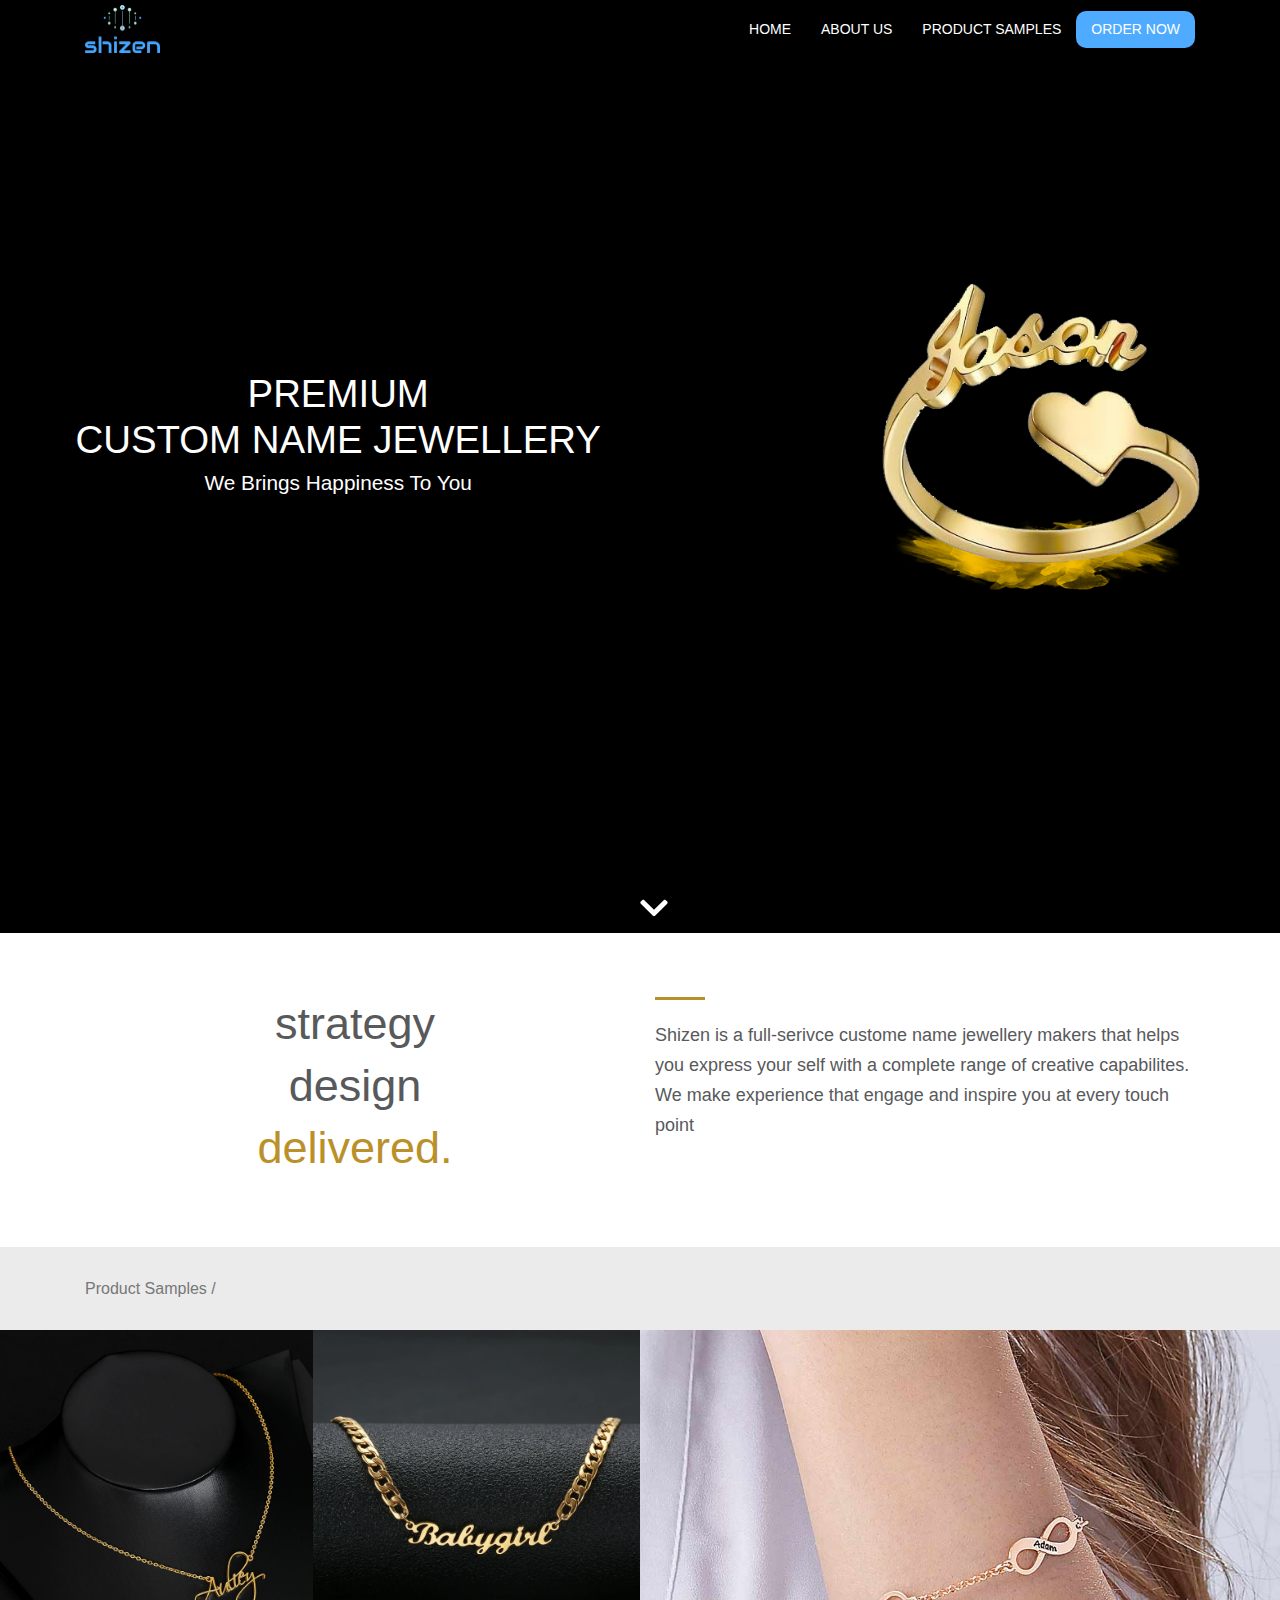
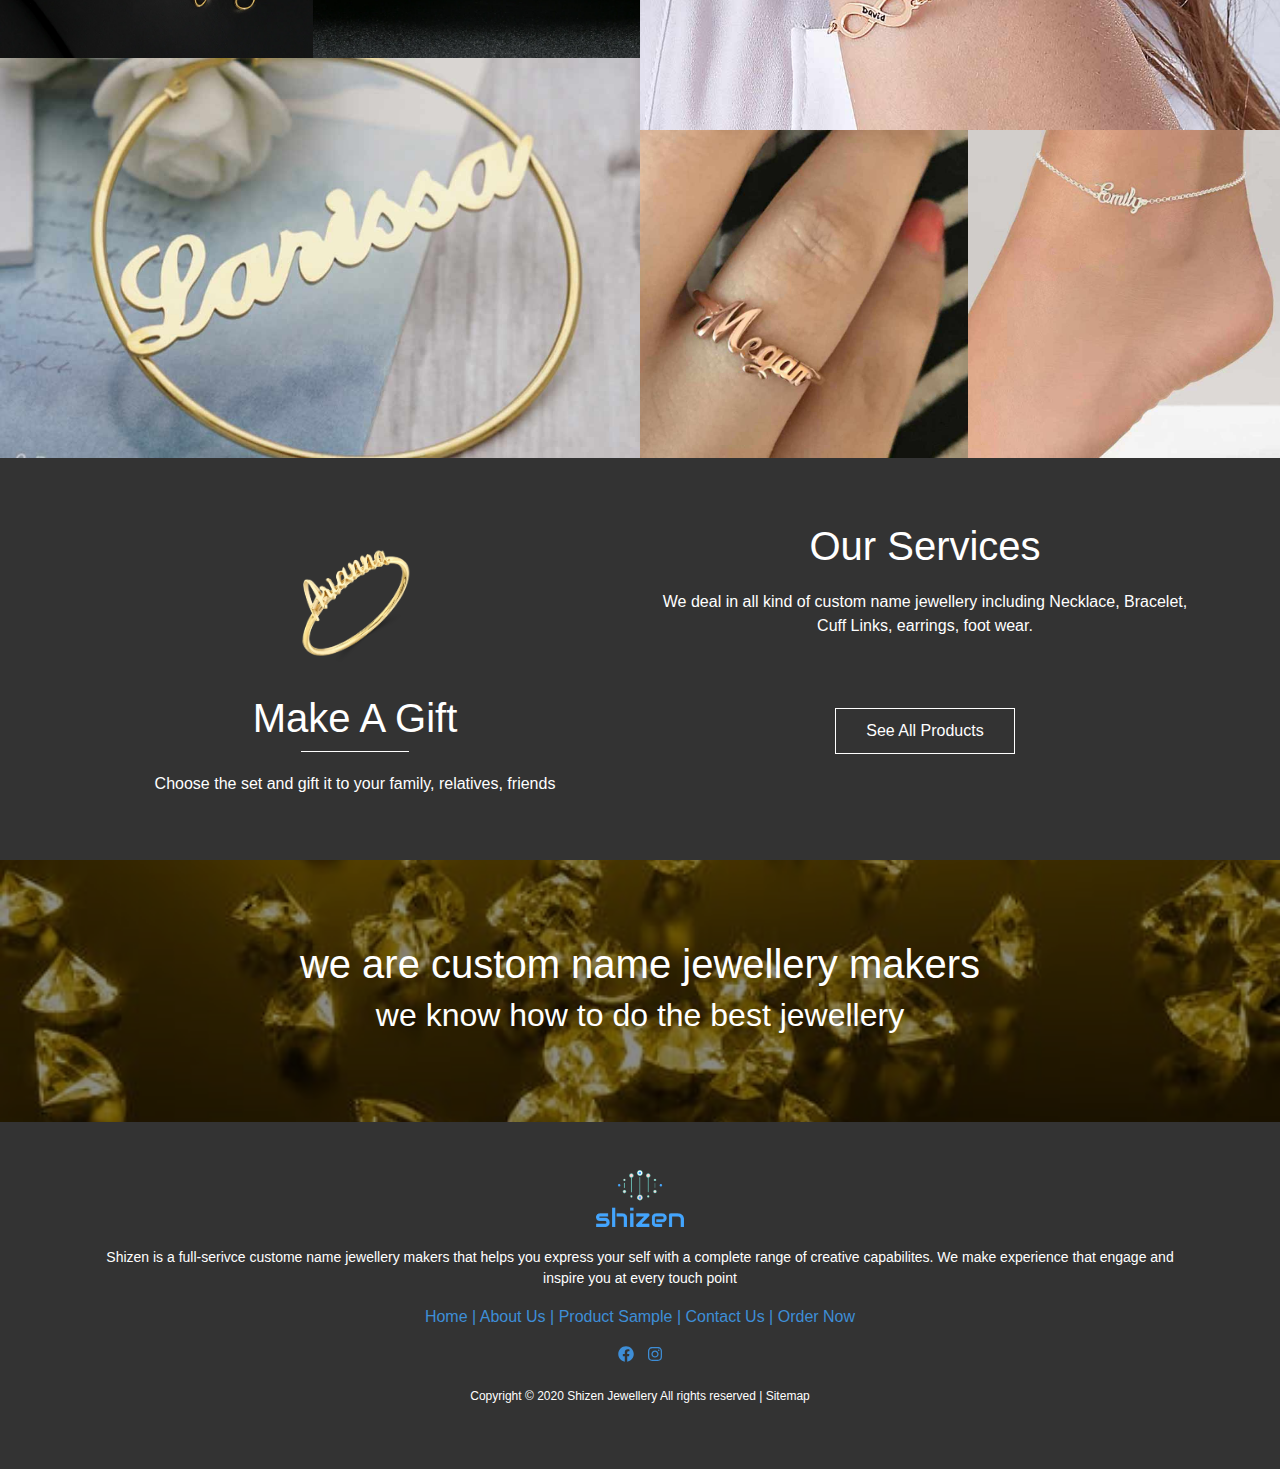
==== index.html @ 19cd4448 "done some work in shizen jewellery" ====
<!DOCTYPE html>
<html lang="en">
<head>
    <meta charset="UTF-8">
    <meta name="viewport" content="width=device-width, initial-scale=1.0">
    <title>shizen jewellery</title>
    <link rel="stylesheet" href="./styles/css/bootstrap.min.css">
    <link rel="stylesheet" href="./styles/css/style.css">
    <link rel="stylesheet" href="./styles/css/fontawesome.min.css">
    <script src="https://cdnjs.cloudflare.com/ajax/libs/popper.js/1.16.0/umd/popper.min.js"></script>
    <link href="https://fonts.googleapis.com/css2?family=Noto+Serif:ital,wght@0,400;0,700;1,400;1,700&display=swap" rel="stylesheet">
</head>
<body>
  <div class="body-wrapper">
    
     <header>
    <div class="top-nav">
      <div class="container d-flex justify-content-end">
        <a href="javascript:void(0)"> <i class="fab fa-facebook"></i> </a>
        <a href="tel:+923062577165"> <i class="fas fa-phone-alt"></i> </a>
       </div>
      <!-- /cotnainr  -->
  </div>
  <!-- /top-nav  -->
  <nav class="navbar navbar-expand-md navbar-dark">
      
     <div class="container">

<!-- Brand -->
<a class="navbar-brand" href="#">
   <img src="./images/logo.png" alt="custom name jewellery" width="25%">
</a>
    
<!-- Toggler/collapsibe Button -->
<button class="navbar-toggler" type="button" data-toggle="collapse" data-target="#collapsibleNavbar">
 <span class="navbar-toggler-icon"></span>
</button>

<!-- Navbar links -->
<div class="collapse navbar-collapse" id="collapsibleNavbar">
 <ul class="navbar-nav ml-auto">
   <li class="nav-item">
     <a class="nav-link" href="index.html">Home</a>
   </li>
   <li class="nav-item">
     <a class="nav-link" href="about.html">about us</a>
   </li>
   <li class="nav-item">
      <a class="nav-link" href="product-samples.html">product samples</a>
    </li>

    <li class="nav-item">
      <a class="nav-link quote" href="javascript:void(0)">order now</a>
    </li>
 </ul>
</div>
     </div>
     <!-- /cotnainer  -->
    </nav>
<div class="slider">
  <div class="container">
  <div class="hero-text">
          <h1>
        premium <br> custom name jewellery 
      </h1>
      <h4>
        We brings happiness to you
      </h4>
        </div>
  <!-- hero-text  -->
    <div class="hero-img">
        <img src="./images/hero-banner1.png" />
    </div>

  </div>
  <!-- contianer  -->
  <div class="scroll-down">
    <a href="#down">
      <i class="fas fa-chevron-down"></i>
    </a>
  </div>
  <!-- hero-text  -->
  <!-- slider-caption  -->
  <!-- <div id="demo" class="carousel slide" data-ride="carousel">
    <ul class="carousel-indicators">
      <li data-target="#demo" data-slide-to="0" class="active"></li>
      <li data-target="#demo" data-slide-to="1"></li>
      <li data-target="#demo" data-slide-to="2"></li>
      <li data-target="#demo" data-slide-to="3"></li>
      <li data-target="#demo" data-slide-to="4"></li>
    </ul>
    <div class="carousel-inner">
      <div class="carousel-item active">
        <img src="./images/banner-1.jpg" alt="Los Angeles" width="1100" height="500">
        <div class="carousel-caption">
          <h3>Los Angeles</h3>
          <p>We had such a great time in LA!</p>
        </div>   
      </div>
      <div class="carousel-item">
        <img src="./images/banner-2.jpg" alt="Chicago" width="1100" height="500">
        <div class="carousel-caption">
          <h3>Chicago</h3>
          <p>Thank you, Chicago!</p>
        </div>   
      </div>
      <div class="carousel-item">
        <img src="./images/banner-3.jpg" alt="New York" width="1100" height="500">
        <div class="carousel-caption">
          <h3>New York</h3>
          <p>We love the Big Apple!</p>
        </div>   
      </div>
      <div class="carousel-item">
        <img src="./images/banner-4.jpg" alt="New York" width="1100" height="500">
        <div class="carousel-caption">
          <h3>New York</h3>
          <p>We love the Big Apple!</p>
        </div>   
      </div>
      <div class="carousel-item">
        <img src="./images/banner-5.jpg" alt="New York" width="1100" height="500">
        <div class="carousel-caption">
          <h3>New York</h3>
          <p>We love the Big Apple!</p>
        </div>   
      </div>
    </div> -->
    <!-- <a class="carousel-control-prev" href="#demo" data-slide="prev">
      <span class="carousel-control-prev-icon"></span>
    </a>
    <a class="carousel-control-next" href="#demo" data-slide="next">
      <span class="carousel-control-next-icon"></span>
    </a> -->
  </div>
</div>
<!-- /slider  -->
   </header>
   <div class="about-us" id="down">
    <div class="container">
      <div class="row">
        <div class="col-md-6 text-center">
          <h1>strategy</h1>
          <h1>design</h1>
          <h1 style="color:#ba9028">delivered.</h1>
        </div>
        <div class="col-md-6">
          <div class="line" style="height: 3px;width: 50px;background: #ba9028;"></div>
          <p>
            Shizen is a full-serivce custome name jewellery makers that helps you 
            express your self with a complete range of creative capabilites. We make experience
            that engage and inspire you at every touch point 
          </p>
        </div>
      </div>
      <!-- /row  -->
    </div>  
    <!-- /container  -->
   </div>
   <!-- about-us  -->

   <div class="product-sample" style="background: rgb(235, 235, 235);">
    <div class="container">
      <h6 style="color:#777;font-size: 16px;font-weight: 300;padding: 2rem 0 1.5rem">Product Samples / </h6>
    </div>
    <!-- /container  -->
    <div class="samples">
      <div class="row">
        <div class="col-md-6 p-0">
          <div class="row no-gutters">
            <div class="col-md-6 overlay-wrapper">
              <img src="./images/hero-img1.webp" alt="" style="width: 100%;">
              <div class="overlay">
                <h3>custom name necklace</h3>
              </div>
              <!-- /overlay  -->
            </div>
            <div class="col-md-6 overlay-wrapper">
              <img src="./images/hero-img2.webp" alt="" style="width: 100%;">
              <div class="overlay">
                <h3>custom name bracelet</h3>
              </div>
              <!-- /overlay  -->
            </div>
          </div>
          <!-- row  -->
          <div class="col-md-12 text-center p-0 overlay-wrapper">
            <img src="./images/banner-2.jpg" alt="" style="width: 100%;">
            <div class="overlay">
              <h3>custom name earrings</h3>
            </div>
            <!-- /overlay  -->
          </div>
        </div>
        <!-- /col-md-6  -->
        <div class="col-md-6 p-0 ">
          <div class="col-md-12 text-center p-0 overlay-wrapper">
            <img src="./images/banner-3.jpg" alt="" style="width: 100%;">
            <div class="overlay">

            </div>
            <!-- /overlay  -->
          </div>
          <div class="row no-gutters">
            <div class="col-md-6 overlay-wrapper">
              <img src="./images/banner-4.jpg" alt="" style="width: 100%;">
              <div class="overlay">

              </div>
              <!-- /overlay  -->
            </div>
            <div class="col-md-6 overlay-wrapper">
              <img src="./images/banner-5.jpg" alt="" style="width: 100%;">
              <div class="overlay">

              </div>
              <!-- /overlay  -->
            </div>
          </div>
          <!-- row  -->
    
        </div>
      </div>
    </div>
    <!-- /samples  -->
   </div>
   <!-- /product-sample  -->

   <div class="creative">
      <div class="container">
        <div class="row">
          <div class="col-md-6">
            <div class="img-wrapper text-center">
              <img src="./images/ring.webp" alt="custom name ring" width="30%">
            </div>
            <h1 class="text-center gift-h">Make A Gift</h1>
            <p>
              Choose the set and gift it to your family, relatives, 
              friends 
            </p>
          </div>
          <div class="col-md-6">
            <h1 class="text-center">Our Services</h1>
            <p>
              We deal in all kind of custom name jewellery
              including Necklace, Bracelet, Cuff Links, earrings,
              foot wear.
            </p>

            <div class="btn-wrapper">
              <a href="#" class="see-btn">
                see all products
              </a>
            </div>

          </div>
        </div>
        <!-- row  -->
      </div>
   </div>
   <!-- creative -->

    <div class="custom">
          <div class="container">
              <h1>
                we are custom name jewellery makers
              </h1> 
              <h2>
                we know how to do the best jewellery
              </h2>
          </div>
    </div>
    <!-- custom -->

  </div>
  <!-- <div style="height:200px"></div> -->
    <footer>
      <div class="container">
        <div class="content-wrapper text-center">
          <img src="./images/logo.png" style="width: 8%" />
          <p>
                 Shizen is a full-serivce custome name jewellery makers that helps you 
            express your self with a complete range of creative capabilites. We make experience
            that engage and inspire you at every touch point 
          </p>

          <div class="useful-links">
            <a href="#">Home |</a>
            <a href="#">About Us |</a>
            <a href="#">Product Sample |</a>
            <a href="#">Contact Us |</a>
            <a href="#">Order Now </a>
          </div>

          <div class="social-links">
              <a href="#"><i class="fab fa-facebook"></i></a>
              <a href="#"><i class="fab fa-instagram"></i></a>
          </div>
          <!-- social-links -->
          <div class="copy">
            <p style="font-size:12px ">Copyright &copy 2020 Shizen Jewellery All rights reserved | <a href="#" style="color: #fff !important">Sitemap</a></p>
          </div>
        </div>    
        <!-- content wrapper  -->
      </div>
    </footer>
      <!-- scripts  -->
      <script src="./styles/js/jquery-3.4.1.min.js"></script>
      <script src="./styles/js/bootstrap.min.js"></script>
      <script src="./styles/js/fontawesome.min.js"></script>
      <script src="./styles/js/all.min.js"></script>
      <!-- <script src="https://unpkg.com/grade-js/docs/dist/grade.js"></script>
      <script type="text/javascript">
          window.addEventListener('load', function(){
    
              Grade(document.querySelectorAll('.img-box'))
          })
      </script> -->
</body>
</html>
---- styles/css/style.css ----
body {
  margin: 0;
  padding: 0;
  font-family: 'Open Sans', sans-serif;
  overflow-x: hidden;
}
body,* {
  scroll-behavior: smooth;
  
}

.navbar {
  padding: 0 !important;
  position: relative;
  z-index: 1;
  background: -webkit-gradient(linear, left top, left bottom, from(rgba(0, 0, 0, 0.424)), to(transparent));
  background: linear-gradient(to bottom, rgba(0, 0, 0, 0.424), transparent);
}

.nav-link {
  color: #fff !important;
  font-size: 14px;
  text-transform: uppercase;
  padding: 8px 15px !important;
  -webkit-transition: .3s ease;
  transition: .3s ease;
}

.nav-link:hover {
  color: #f9d069 !important;
}

.quote {
  background: #4eabff;
  color: #fff !important;
  border-radius: 10px;
  -webkit-transition: .3s ease;
  transition: .3s ease;
}

.quote:hover {
  background: #1e94fb;
  color: #fff !important;
}

.top-nav {
  display: none;
}

.top-nav a {
  padding: 0 10px;
}

.slider {
  background: black ; /*url(../../images/hero-banner1.png) no-repeat center*/
  background-position: 600px center;
  background-size: 300px;
  position: relative;
  margin-top: -115px;
  height: 110vh;
  display: flex;
  flex-direction: row ;
}

.hero-text {
  position: absolute;
  top: 50%;
  left: 10%;
  -webkit-transform: translate(-10%, -50%);
          transform: translate(-10%, -50%);
}

.hero-img {
  position: absolute;
  top: 50%;
  right: 0%;
    -webkit-transform: translateY (-50%);
          transform: translateY( -50%);

}

.hero-img img {
  animation: up-down 4s infinite;
  width: 80%;
}

@keyframes up-down {
  50% {
    transform: translateY(15px);
  }
  0% {
    transform: translateY(0px);
  }
}

.hero-text h1 {
  color: #fff;
  text-transform: uppercase;
  font-weight: 300;
  position: relative;
  font-size: 2.4em;
  text-align: center;
}

.hero-text h4 {
  color: #fff;
  font-weight: 300;
  text-transform: capitalize;
  font-size: 1.3em;
  text-align: center;
}

.scroll-down {
  position: absolute;
  left: 50%;
  bottom: 0;
}

.scroll-down a {
  color: #fff;
  font-size: 2em;
  font-weight: 300;
  -webkit-transition: .3s ease;
  transition: .3s ease;
}

.scroll-down a:hover {
  color: #bebcbc;
}

.about-us {
  padding: 4rem;
  background: #fff;
}

.about-us h1 {
  color: #58595b;
  font-weight: 300;
  font-size: 45px;
}

.about-us p {
  color: #58595b;
  font-weight: 300;
  font-size: 18px;
  line-height: 30px;
  margin: 20px 0 0;
}

.creative {
  padding: 4rem;
  background:#333;
}

.overlay-wrapper {
  position: relative;
  overflow: hidden;
  -webkit-transition: .5s ease;
  transition: .5s ease;
}

.overlay-wrapper:hover .overlay {
  -webkit-filter: opacity(1);
          filter: opacity(1);
}

.overlay {
  background: #f9d06993;
  position: absolute;
  height: 100%;
  width: 100%;
  z-index: 1;
  top: 0;
  left: 0;
  -webkit-transition: .5s ease;
  transition: .5s ease;
  -webkit-filter: opacity(0);
          filter: opacity(0);
}

.overlay h3 {
  text-transform: capitalize;
  color: #fff;
  font-weight: 300;
  text-align: center;
  margin-top: 50px;
}

.creative h1 {
  color: #fff;
  font-weight: 300;
  font-size: 40px;
}
.creative p {
  color: #fff;
  text-align: center;
  font-weight: 300;
  margin: 20px 0 0;
}

.img-wrapper img{
  transition:4s ease-in-out;  
  animation: float 4s infinite;
  animation-timing-function: ease-in-out;
  animation-iteration-count: infinite;
}
@keyframes float {
  50%{
    transform: translateY(-10px);
  }
  100%{
    transform: translateY(0);
  }
}
.gift-h {
  position: relative;
  padding: 10px 0;
}
.gift-h:before {
  content: '';
  position: absolute;
  bottom: 0;
  left: 50%;
  transform: translateX(-50%);
  height: 1px;
  width: 20%;
  background:#fff;
}
.btn-wrapper {
  text-align: center;
  margin: 70px 0 0;
}
.see-btn {
  color: #fff !important;
  text-transform: capitalize;
  font-weight: 300;
  border: 1px solid #fff;
  padding: 10px 30px;
  display: inline-block;
  text-decoration: none !important;
  transition: .3s ease;
}
.see-btn:hover {
  background: #fff;
  color: #000 !important;
}

/* startin gcustom seciton*/

.custom {
  background:linear-gradient(#00000075,#00000075),url('../../images/custom-diamond.jpg') no-repeat center;
  background-size: cover;
  padding: 5rem;
  text-align: center;
}
.custom h1,.custom h2 {
  color: #fff;
  font-weight: 300;
}

.body-wrapper {
  position:relative;
  z-index: 100;
}
/*starting footer */
footer {
  background: #333;
  padding: 3rem;
/*  position: fixed;
  bottom:0;
  left: 0;
  right: 0;
  width: 100%;
  z-index: -100;*/
}
footer p {
  color: #fff;
  font-weight: 300;
  margin-top:20px;
  font-size: 14px;
}

footer a {
  color: #3e8ed7 !important;
  text-decoration: none !important;
}
.social-links a {
  margin: 14px 5px 0;
  display: inline-block;
}


@media (max-width: 992px){
  .slider {
    height: 107vh;
  }
  p {
    font-size: 14px;
  }
   .hero-text h1 {
    font-size: 1.8em;
    text-align: center;
  }
}

@media (max-width: 991px) {
  .nav-link {
    font-size: 9px;
    padding: 8px 10px !important;
  }
}

@media (max-width: 768px) {
  .hero-img {
    right: -10%;
  }
  .hero-img img {
    width: 60%;
  }
  .custom h1 {
    font-size: 30px
  }
  .custom h2 {
    font-size: 28px
  }
}

@media (max-width: 767px),(max-height: 320px){

.hero-text {
    top: 60%;
    -webkit-transform: translate(-10%, -50%);
    transform: translate(-10%, -50%);
}
.hero-img {
    position: absolute;
    top: 65%;
    right: -15%;
    -webkit-transform: translateY(-65%);
    transform: translateY(-65%);
}
.hero-img img {
    width: 45%;
}
 .navbar {
  background: black !important;
 }
 .nav-link {
  font-size: 15px !important;
 }
 .creative .col-md-6:nth-child(2){
  margin-top: 70px;
 }
}

@media (max-width: 575px) {
.navbar {
  padding: 0 40px !important;
}

.hero-text h1 {
    font-size: 1.4em;
    text-align:left;
}

.hero-text h4 {
    font-size: 1em;
    text-align:left;
}

.hero-img {
    right: -30%;
}

.hero-img img {
    width: 50%;
}

.about-us h1 {
    font-size: 35px;
    text-align: left !important;
}


.about-us p {
    font-size: 15px;
}

.creative h1 {
    font-size: 30px;
}

.content-wrapper img {
  width: 15% !important;
}
.custom {
  padding: 3rem;
}
.custom h1 {
    font-size: 22px;
}

.custom h2 {
    font-size: 20px;
}

.see-btn {
  font-size: 14px;
} 
}

@media (max-width: 425px){
  .navbar {
    padding: 0px 17px !important;
}

.content-wrapper img { width: 25% !important; } .hero-text { top: 40%; left:
50%; -webkit-transform: translate(-50%, -40%); transform: translate(-50%,
-40%); }

.hero-text h1 {
    text-align:center;
}

.hero-text h4 {
    text-align:center;
}

.hero-img {
    top: 75%;
    left: 63%;
    transform: translate(-50%,-75%);
}

.hero-img img {
    width: 70%;
}

.about-us {
    padding: 2rem;
}
}


@media (max-width: 375px){
  body {
    overflow-x: hidden; 
  }
  .navbar-brand{
    margin: 0 !important;
  }
  .navbar {
    padding: 0px 9px !important;
    /*margin: 0 10px !important;*/
}

footer a {
  font-size: 12px;
}
}

@media (max-width: 360px) {
.navbar {
  padding: 0 25px !important
}

  .navbar-brand {
    width: 75%;
  }

  .navbar-brand img {
    width: 30%
  }

.slider {
    height: 95vh;
}
}

@media (max-width: 320px){
 .navbar {
  padding: 0 15px !important
}
  .navbar-brand {
    width: 75%;
  }

  .navbar-brand img {
    width: 30%
  }
}
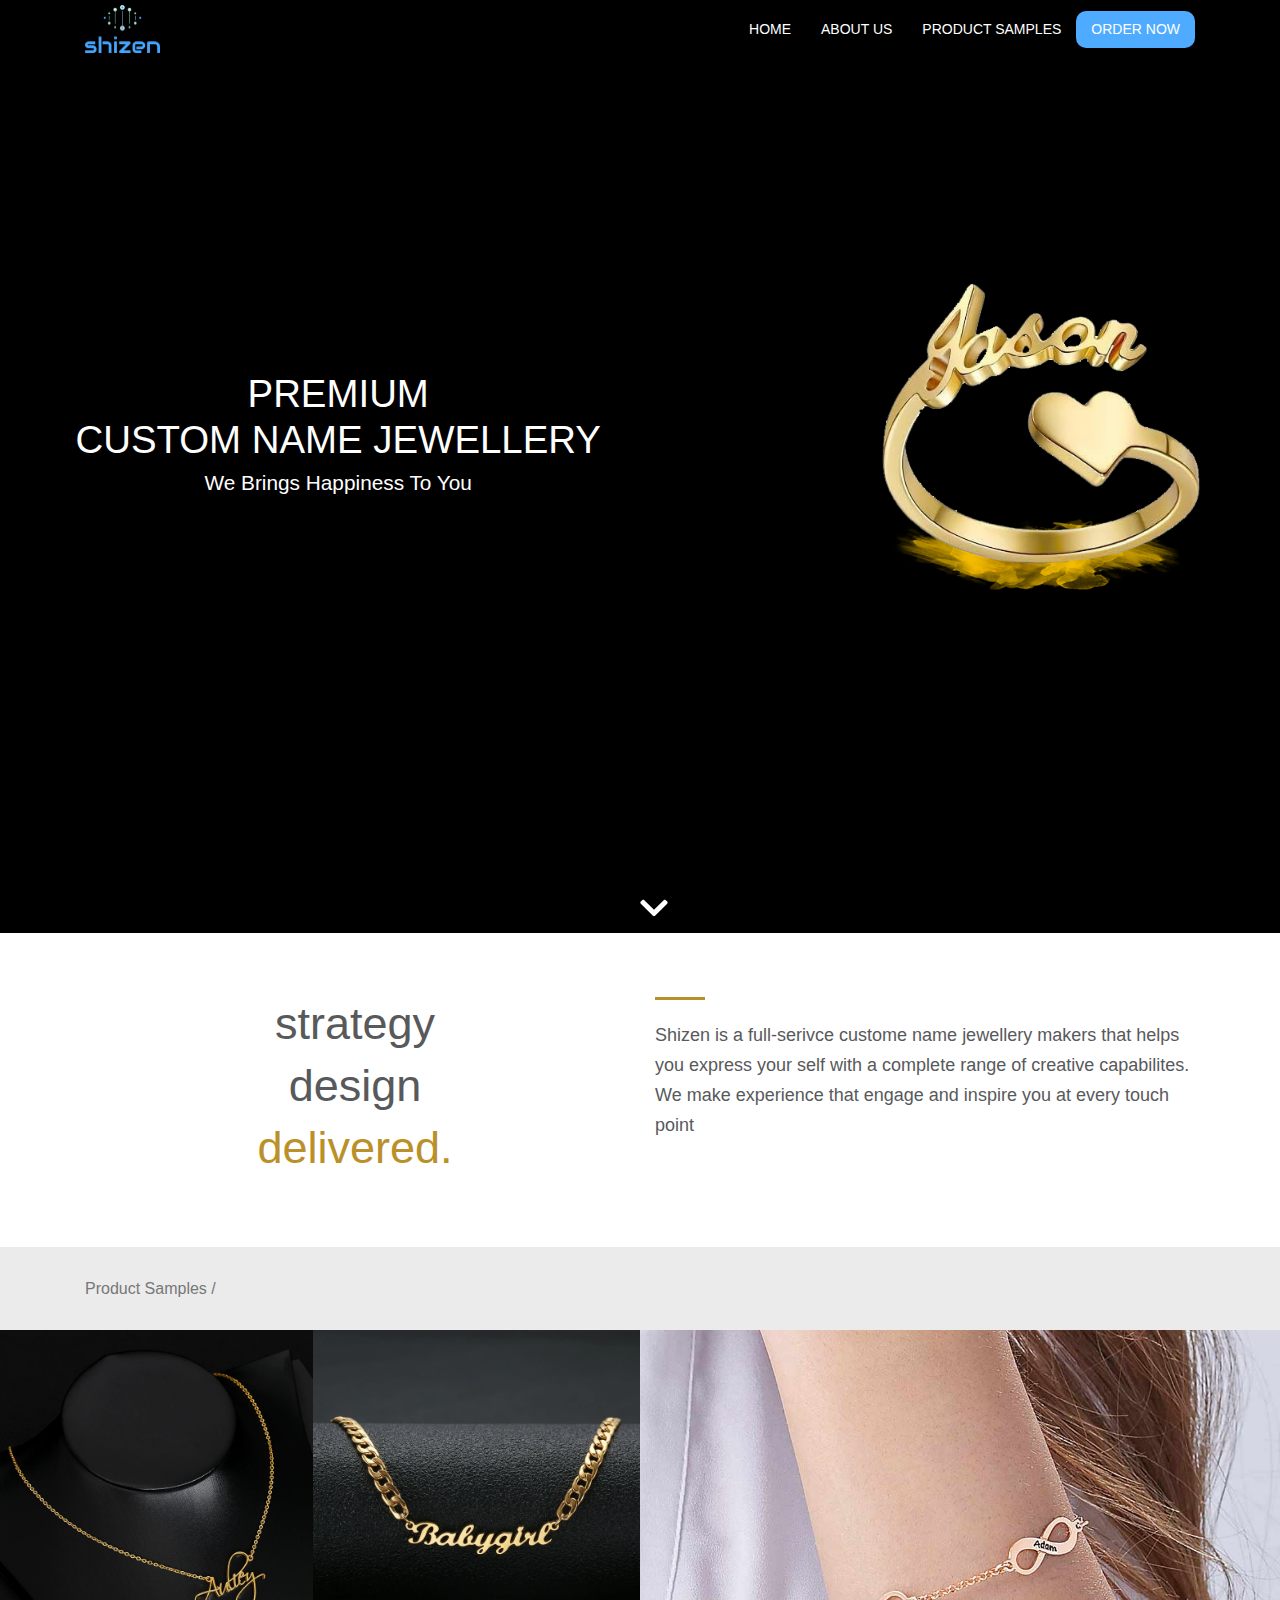
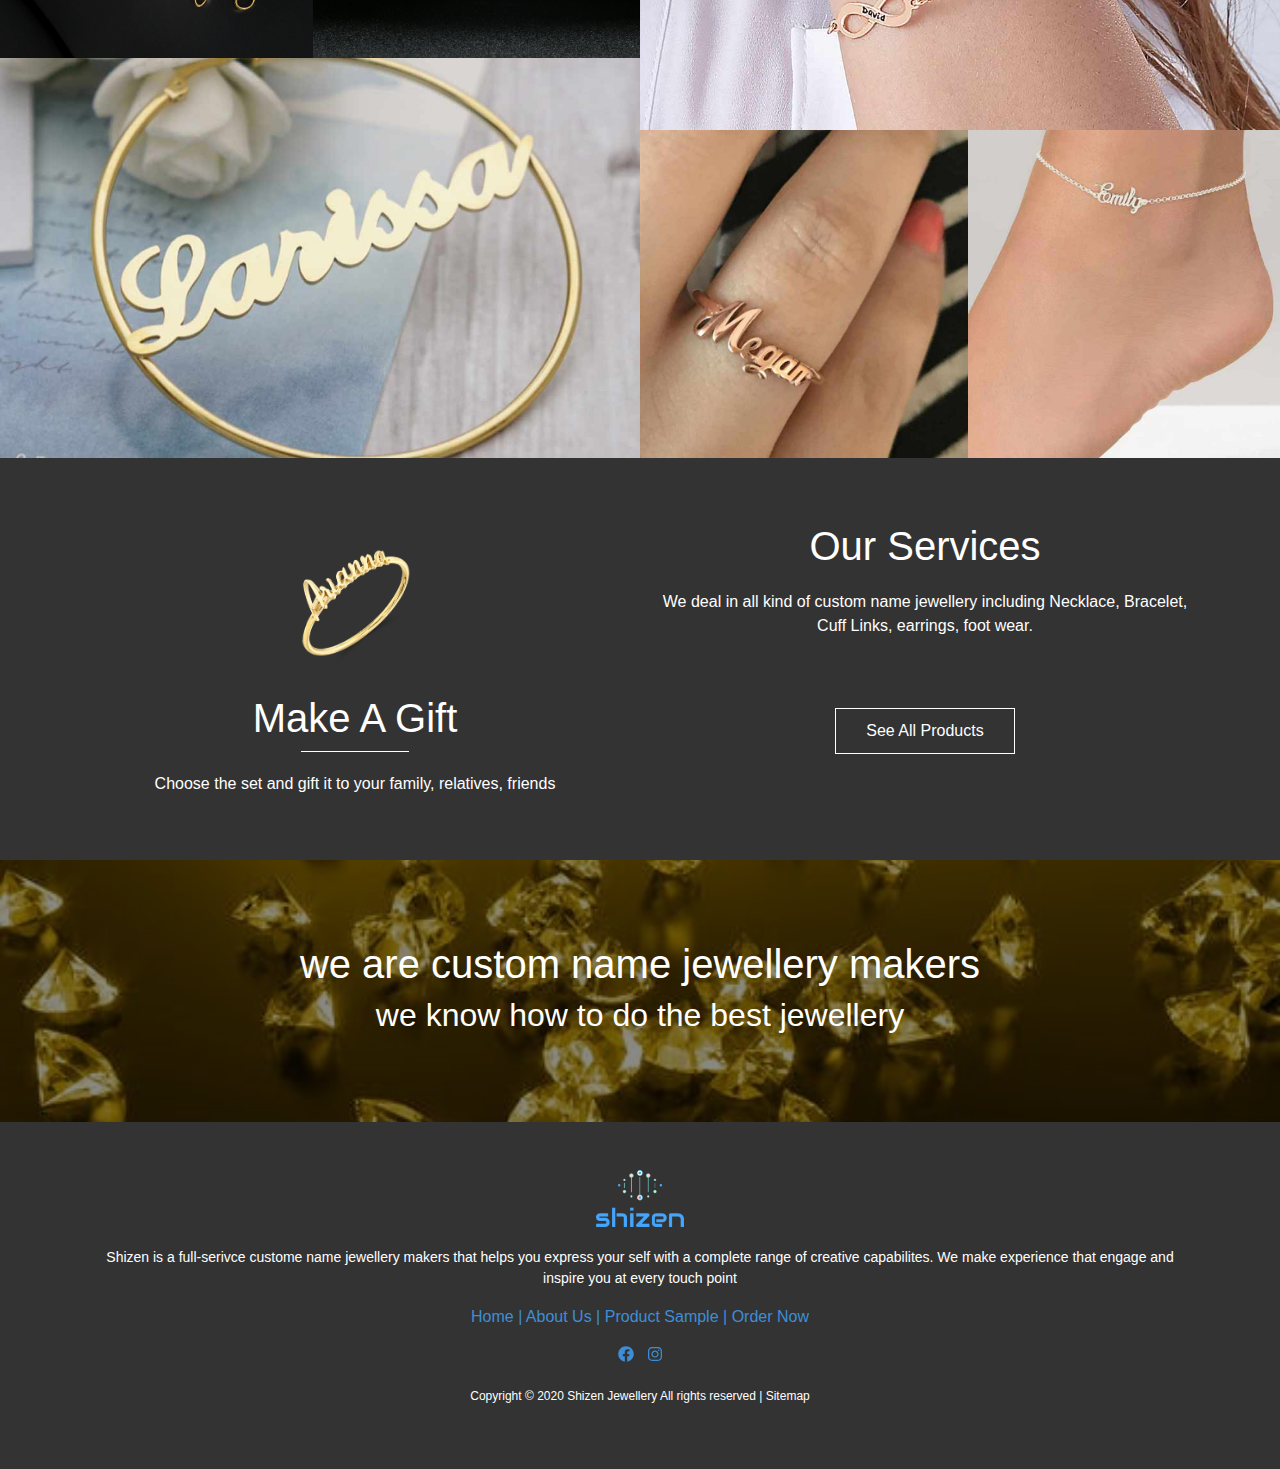
==== commit 042cf96a: "Add files via upload" ====
--- a/index.html
+++ b/index.html
@@ -1,320 +1,319 @@
-<!DOCTYPE html>
-<html lang="en">
-<head>
-    <meta charset="UTF-8">
-    <meta name="viewport" content="width=device-width, initial-scale=1.0">
-    <title>shizen jewellery</title>
-    <link rel="stylesheet" href="./styles/css/bootstrap.min.css">
-    <link rel="stylesheet" href="./styles/css/style.css">
-    <link rel="stylesheet" href="./styles/css/fontawesome.min.css">
-    <script src="https://cdnjs.cloudflare.com/ajax/libs/popper.js/1.16.0/umd/popper.min.js"></script>
-    <link href="https://fonts.googleapis.com/css2?family=Noto+Serif:ital,wght@0,400;0,700;1,400;1,700&display=swap" rel="stylesheet">
-</head>
-<body>
-  <div class="body-wrapper">
-    
-     <header>
-    <div class="top-nav">
-      <div class="container d-flex justify-content-end">
-        <a href="javascript:void(0)"> <i class="fab fa-facebook"></i> </a>
-        <a href="tel:+923062577165"> <i class="fas fa-phone-alt"></i> </a>
-       </div>
-      <!-- /cotnainr  -->
-  </div>
-  <!-- /top-nav  -->
-  <nav class="navbar navbar-expand-md navbar-dark">
-      
-     <div class="container">
-
-<!-- Brand -->
-<a class="navbar-brand" href="#">
-   <img src="./images/logo.png" alt="custom name jewellery" width="25%">
-</a>
-    
-<!-- Toggler/collapsibe Button -->
-<button class="navbar-toggler" type="button" data-toggle="collapse" data-target="#collapsibleNavbar">
- <span class="navbar-toggler-icon"></span>
-</button>
-
-<!-- Navbar links -->
-<div class="collapse navbar-collapse" id="collapsibleNavbar">
- <ul class="navbar-nav ml-auto">
-   <li class="nav-item">
-     <a class="nav-link" href="index.html">Home</a>
-   </li>
-   <li class="nav-item">
-     <a class="nav-link" href="about.html">about us</a>
-   </li>
-   <li class="nav-item">
-      <a class="nav-link" href="product-samples.html">product samples</a>
-    </li>
-
-    <li class="nav-item">
-      <a class="nav-link quote" href="javascript:void(0)">order now</a>
-    </li>
- </ul>
-</div>
-     </div>
-     <!-- /cotnainer  -->
-    </nav>
-<div class="slider">
-  <div class="container">
-  <div class="hero-text">
-          <h1>
-        premium <br> custom name jewellery 
-      </h1>
-      <h4>
-        We brings happiness to you
-      </h4>
-        </div>
-  <!-- hero-text  -->
-    <div class="hero-img">
-        <img src="./images/hero-banner1.png" />
-    </div>
-
-  </div>
-  <!-- contianer  -->
-  <div class="scroll-down">
-    <a href="#down">
-      <i class="fas fa-chevron-down"></i>
-    </a>
-  </div>
-  <!-- hero-text  -->
-  <!-- slider-caption  -->
-  <!-- <div id="demo" class="carousel slide" data-ride="carousel">
-    <ul class="carousel-indicators">
-      <li data-target="#demo" data-slide-to="0" class="active"></li>
-      <li data-target="#demo" data-slide-to="1"></li>
-      <li data-target="#demo" data-slide-to="2"></li>
-      <li data-target="#demo" data-slide-to="3"></li>
-      <li data-target="#demo" data-slide-to="4"></li>
-    </ul>
-    <div class="carousel-inner">
-      <div class="carousel-item active">
-        <img src="./images/banner-1.jpg" alt="Los Angeles" width="1100" height="500">
-        <div class="carousel-caption">
-          <h3>Los Angeles</h3>
-          <p>We had such a great time in LA!</p>
-        </div>   
-      </div>
-      <div class="carousel-item">
-        <img src="./images/banner-2.jpg" alt="Chicago" width="1100" height="500">
-        <div class="carousel-caption">
-          <h3>Chicago</h3>
-          <p>Thank you, Chicago!</p>
-        </div>   
-      </div>
-      <div class="carousel-item">
-        <img src="./images/banner-3.jpg" alt="New York" width="1100" height="500">
-        <div class="carousel-caption">
-          <h3>New York</h3>
-          <p>We love the Big Apple!</p>
-        </div>   
-      </div>
-      <div class="carousel-item">
-        <img src="./images/banner-4.jpg" alt="New York" width="1100" height="500">
-        <div class="carousel-caption">
-          <h3>New York</h3>
-          <p>We love the Big Apple!</p>
-        </div>   
-      </div>
-      <div class="carousel-item">
-        <img src="./images/banner-5.jpg" alt="New York" width="1100" height="500">
-        <div class="carousel-caption">
-          <h3>New York</h3>
-          <p>We love the Big Apple!</p>
-        </div>   
-      </div>
-    </div> -->
-    <!-- <a class="carousel-control-prev" href="#demo" data-slide="prev">
-      <span class="carousel-control-prev-icon"></span>
-    </a>
-    <a class="carousel-control-next" href="#demo" data-slide="next">
-      <span class="carousel-control-next-icon"></span>
-    </a> -->
-  </div>
-</div>
-<!-- /slider  -->
-   </header>
-   <div class="about-us" id="down">
-    <div class="container">
-      <div class="row">
-        <div class="col-md-6 text-center">
-          <h1>strategy</h1>
-          <h1>design</h1>
-          <h1 style="color:#ba9028">delivered.</h1>
-        </div>
-        <div class="col-md-6">
-          <div class="line" style="height: 3px;width: 50px;background: #ba9028;"></div>
-          <p>
-            Shizen is a full-serivce custome name jewellery makers that helps you 
-            express your self with a complete range of creative capabilites. We make experience
-            that engage and inspire you at every touch point 
-          </p>
-        </div>
-      </div>
-      <!-- /row  -->
-    </div>  
-    <!-- /container  -->
-   </div>
-   <!-- about-us  -->
-
-   <div class="product-sample" style="background: rgb(235, 235, 235);">
-    <div class="container">
-      <h6 style="color:#777;font-size: 16px;font-weight: 300;padding: 2rem 0 1.5rem">Product Samples / </h6>
-    </div>
-    <!-- /container  -->
-    <div class="samples">
-      <div class="row">
-        <div class="col-md-6 p-0">
-          <div class="row no-gutters">
-            <div class="col-md-6 overlay-wrapper">
-              <img src="./images/hero-img1.webp" alt="" style="width: 100%;">
-              <div class="overlay">
-                <h3>custom name necklace</h3>
-              </div>
-              <!-- /overlay  -->
-            </div>
-            <div class="col-md-6 overlay-wrapper">
-              <img src="./images/hero-img2.webp" alt="" style="width: 100%;">
-              <div class="overlay">
-                <h3>custom name bracelet</h3>
-              </div>
-              <!-- /overlay  -->
-            </div>
-          </div>
-          <!-- row  -->
-          <div class="col-md-12 text-center p-0 overlay-wrapper">
-            <img src="./images/banner-2.jpg" alt="" style="width: 100%;">
-            <div class="overlay">
-              <h3>custom name earrings</h3>
-            </div>
-            <!-- /overlay  -->
-          </div>
-        </div>
-        <!-- /col-md-6  -->
-        <div class="col-md-6 p-0 ">
-          <div class="col-md-12 text-center p-0 overlay-wrapper">
-            <img src="./images/banner-3.jpg" alt="" style="width: 100%;">
-            <div class="overlay">
-
-            </div>
-            <!-- /overlay  -->
-          </div>
-          <div class="row no-gutters">
-            <div class="col-md-6 overlay-wrapper">
-              <img src="./images/banner-4.jpg" alt="" style="width: 100%;">
-              <div class="overlay">
-
-              </div>
-              <!-- /overlay  -->
-            </div>
-            <div class="col-md-6 overlay-wrapper">
-              <img src="./images/banner-5.jpg" alt="" style="width: 100%;">
-              <div class="overlay">
-
-              </div>
-              <!-- /overlay  -->
-            </div>
-          </div>
-          <!-- row  -->
-    
-        </div>
-      </div>
-    </div>
-    <!-- /samples  -->
-   </div>
-   <!-- /product-sample  -->
-
-   <div class="creative">
-      <div class="container">
-        <div class="row">
-          <div class="col-md-6">
-            <div class="img-wrapper text-center">
-              <img src="./images/ring.webp" alt="custom name ring" width="30%">
-            </div>
-            <h1 class="text-center gift-h">Make A Gift</h1>
-            <p>
-              Choose the set and gift it to your family, relatives, 
-              friends 
-            </p>
-          </div>
-          <div class="col-md-6">
-            <h1 class="text-center">Our Services</h1>
-            <p>
-              We deal in all kind of custom name jewellery
-              including Necklace, Bracelet, Cuff Links, earrings,
-              foot wear.
-            </p>
-
-            <div class="btn-wrapper">
-              <a href="#" class="see-btn">
-                see all products
-              </a>
-            </div>
-
-          </div>
-        </div>
-        <!-- row  -->
-      </div>
-   </div>
-   <!-- creative -->
-
-    <div class="custom">
-          <div class="container">
-              <h1>
-                we are custom name jewellery makers
-              </h1> 
-              <h2>
-                we know how to do the best jewellery
-              </h2>
-          </div>
-    </div>
-    <!-- custom -->
-
-  </div>
-  <!-- <div style="height:200px"></div> -->
-    <footer>
-      <div class="container">
-        <div class="content-wrapper text-center">
-          <img src="./images/logo.png" style="width: 8%" />
-          <p>
-                 Shizen is a full-serivce custome name jewellery makers that helps you 
-            express your self with a complete range of creative capabilites. We make experience
-            that engage and inspire you at every touch point 
-          </p>
-
-          <div class="useful-links">
-            <a href="#">Home |</a>
-            <a href="#">About Us |</a>
-            <a href="#">Product Sample |</a>
-            <a href="#">Contact Us |</a>
-            <a href="#">Order Now </a>
-          </div>
-
-          <div class="social-links">
-              <a href="#"><i class="fab fa-facebook"></i></a>
-              <a href="#"><i class="fab fa-instagram"></i></a>
-          </div>
-          <!-- social-links -->
-          <div class="copy">
-            <p style="font-size:12px ">Copyright &copy 2020 Shizen Jewellery All rights reserved | <a href="#" style="color: #fff !important">Sitemap</a></p>
-          </div>
-        </div>    
-        <!-- content wrapper  -->
-      </div>
-    </footer>
-      <!-- scripts  -->
-      <script src="./styles/js/jquery-3.4.1.min.js"></script>
-      <script src="./styles/js/bootstrap.min.js"></script>
-      <script src="./styles/js/fontawesome.min.js"></script>
-      <script src="./styles/js/all.min.js"></script>
-      <!-- <script src="https://unpkg.com/grade-js/docs/dist/grade.js"></script>
-      <script type="text/javascript">
-          window.addEventListener('load', function(){
-    
-              Grade(document.querySelectorAll('.img-box'))
-          })
-      </script> -->
-</body>
+<!DOCTYPE html>
+<html lang="en">
+<head>
+    <meta charset="UTF-8">
+    <meta name="viewport" content="width=device-width, initial-scale=1.0">
+    <title>shizen jewellery</title>
+    <link rel="stylesheet" href="./styles/css/bootstrap.min.css">
+    <link rel="stylesheet" href="./styles/css/style.css">
+    <link rel="stylesheet" href="./styles/css/fontawesome.min.css">
+    <script src="https://cdnjs.cloudflare.com/ajax/libs/popper.js/1.16.0/umd/popper.min.js"></script>
+    <link href="https://fonts.googleapis.com/css2?family=Noto+Serif:ital,wght@0,400;0,700;1,400;1,700&display=swap" rel="stylesheet">
+</head>
+<body>
+  <div class="body-wrapper">
+    
+     <header>
+    <div class="top-nav">
+      <div class="container d-flex justify-content-end">
+        <a href="https://www.facebook.com/shizenjewellery/?modal=admin_todo_tour"> <i class="fab fa-facebook"></i> </a>
+        <a href="tel:+923062577165"> <i class="fas fa-phone-alt"></i> </a>
+       </div>
+      <!-- /cotnainr  -->
+  </div>
+  <!-- /top-nav  -->
+  <nav class="navbar navbar-expand-md navbar-dark">
+      
+     <div class="container">
+
+<!-- Brand -->
+<a class="navbar-brand" href="#">
+   <img src="./images/logo.png" alt="custom name jewellery" width="25%">
+</a>
+    
+<!-- Toggler/collapsibe Button -->
+<button class="navbar-toggler" type="button" data-toggle="collapse" data-target="#collapsibleNavbar">
+ <span class="navbar-toggler-icon"></span>
+</button>
+
+<!-- Navbar links -->
+<div class="collapse navbar-collapse" id="collapsibleNavbar">
+ <ul class="navbar-nav ml-auto">
+   <li class="nav-item">
+     <a class="nav-link" href="index.html">Home</a>
+   </li>
+   <li class="nav-item">
+     <a class="nav-link" href="about.html">about us</a>
+   </li>
+   <li class="nav-item">
+      <a class="nav-link" href="product-samples.html">product samples</a>
+    </li>
+
+     <li class="nav-item">
+      <a class="nav-link quote" href="order.html">order now</a>
+    </li>
+ </ul>
+</div>
+     </div>
+     <!-- /cotnainer  -->
+    </nav>
+<div class="slider">
+  <div class="container">
+  <div class="hero-text">
+          <h1>
+        premium <br> custom name jewellery 
+      </h1>
+      <h4>
+        We brings happiness to you
+      </h4>
+        </div>
+  <!-- hero-text  -->
+    <div class="hero-img">
+        <img src="./images/hero-banner1.png" />
+    </div>
+
+  </div>
+  <!-- contianer  -->
+  <div class="scroll-down">
+    <a href="#down">
+      <i class="fas fa-chevron-down"></i>
+    </a>
+  </div>
+  <!-- hero-text  -->
+  <!-- slider-caption  -->
+  <!-- <div id="demo" class="carousel slide" data-ride="carousel">
+    <ul class="carousel-indicators">
+      <li data-target="#demo" data-slide-to="0" class="active"></li>
+      <li data-target="#demo" data-slide-to="1"></li>
+      <li data-target="#demo" data-slide-to="2"></li>
+      <li data-target="#demo" data-slide-to="3"></li>
+      <li data-target="#demo" data-slide-to="4"></li>
+    </ul>
+    <div class="carousel-inner">
+      <div class="carousel-item active">
+        <img src="./images/banner-1.jpg" alt="Los Angeles" width="1100" height="500">
+        <div class="carousel-caption">
+          <h3>Los Angeles</h3>
+          <p>We had such a great time in LA!</p>
+        </div>   
+      </div>
+      <div class="carousel-item">
+        <img src="./images/banner-2.jpg" alt="Chicago" width="1100" height="500">
+        <div class="carousel-caption">
+          <h3>Chicago</h3>
+          <p>Thank you, Chicago!</p>
+        </div>   
+      </div>
+      <div class="carousel-item">
+        <img src="./images/banner-3.jpg" alt="New York" width="1100" height="500">
+        <div class="carousel-caption">
+          <h3>New York</h3>
+          <p>We love the Big Apple!</p>
+        </div>   
+      </div>
+      <div class="carousel-item">
+        <img src="./images/banner-4.jpg" alt="New York" width="1100" height="500">
+        <div class="carousel-caption">
+          <h3>New York</h3>
+          <p>We love the Big Apple!</p>
+        </div>   
+      </div>
+      <div class="carousel-item">
+        <img src="./images/banner-5.jpg" alt="New York" width="1100" height="500">
+        <div class="carousel-caption">
+          <h3>New York</h3>
+          <p>We love the Big Apple!</p>
+        </div>   
+      </div>
+    </div> -->
+    <!-- <a class="carousel-control-prev" href="#demo" data-slide="prev">
+      <span class="carousel-control-prev-icon"></span>
+    </a>
+    <a class="carousel-control-next" href="#demo" data-slide="next">
+      <span class="carousel-control-next-icon"></span>
+    </a> -->
+  </div>
+</div>
+<!-- /slider  -->
+   </header>
+   <div class="about-us" id="down">
+    <div class="container">
+      <div class="row">
+        <div class="col-md-6 text-center">
+          <h1>strategy</h1>
+          <h1>design</h1>
+          <h1 style="color:#ba9028">delivered.</h1>
+        </div>
+        <div class="col-md-6">
+          <div class="line" style="height: 3px;width: 50px;background: #ba9028;"></div>
+          <p>
+            Shizen is a full-serivce custome name jewellery makers that helps you 
+            express your self with a complete range of creative capabilites. We make experience
+            that engage and inspire you at every touch point 
+          </p>
+        </div>
+      </div>
+      <!-- /row  -->
+    </div>  
+    <!-- /container  -->
+   </div>
+   <!-- about-us  -->
+
+   <div class="product-sample" style="background: rgb(235, 235, 235);">
+    <div class="container">
+      <h6 style="color:#777;font-size: 16px;font-weight: 300;padding: 2rem 0 1.5rem">Product Samples / </h6>
+    </div>
+    <!-- /container  -->
+    <div class="samples">
+      <div class="row">
+        <div class="col-md-6 p-0">
+          <div class="row no-gutters">
+            <div class="col-md-6 overlay-wrapper">
+              <img src="./images/hero-img1.webp" alt="" style="width: 100%;">
+              <div class="overlay">
+                <!-- <h3>custom name necklace</h3> -->
+              </div>
+              <!-- /overlay  -->
+            </div>
+            <div class="col-md-6 overlay-wrapper">
+              <img src="./images/hero-img2.webp" alt="" style="width: 100%;">
+              <div class="overlay">
+                <!-- <h3>custom name bracelet</h3> -->
+              </div>
+              <!-- /overlay  -->
+            </div>
+          </div>
+          <!-- row  -->
+          <div class="col-md-12 text-center p-0 overlay-wrapper">
+            <img src="./images/banner-2.jpg" alt="" style="width: 100%;">
+            <div class="overlay">
+              <!-- <h3>custom name earrings</h3> -->
+            </div>
+            <!-- /overlay  -->
+          </div>
+        </div>
+        <!-- /col-md-6  -->
+        <div class="col-md-6 p-0 ">
+          <div class="col-md-12 text-center p-0 overlay-wrapper">
+            <img src="./images/banner-3.jpg" alt="" style="width: 100%;">
+            <div class="overlay">
+ <!-- <h3>custom name bracelet</h3> -->
+            </div>
+            <!-- /overlay  -->
+          </div>
+          <div class="row no-gutters">
+            <div class="col-md-6 overlay-wrapper">
+              <img src="./images/banner-4.jpg" alt="" style="width: 100%;">
+              <div class="overlay">
+
+              </div>
+              <!-- /overlay  -->
+            </div>
+            <div class="col-md-6 overlay-wrapper">
+              <img src="./images/banner-5.jpg" alt="" style="width: 100%;">
+              <div class="overlay">
+
+              </div>
+              <!-- /overlay  -->
+            </div>
+          </div>
+          <!-- row  -->
+    
+        </div>
+      </div>
+    </div>
+    <!-- /samples  -->
+   </div>
+   <!-- /product-sample  -->
+
+   <div class="creative">
+      <div class="container">
+        <div class="row">
+          <div class="col-md-6">
+            <div class="img-wrapper text-center">
+              <img src="./images/ring.webp" alt="custom name ring" width="30%">
+            </div>
+            <h1 class="text-center gift-h">Make A Gift</h1>
+            <p>
+              Choose the set and gift it to your family, relatives, 
+              friends 
+            </p>
+          </div>
+          <div class="col-md-6">
+            <h1 class="text-center">Our Services</h1>
+            <p>
+              We deal in all kind of custom name jewellery
+              including Necklace, Bracelet, Cuff Links, earrings,
+              foot wear.
+            </p>
+
+            <div class="btn-wrapper">
+              <a href="#" class="see-btn">
+                see all products
+              </a>
+            </div>
+
+          </div>
+        </div>
+        <!-- row  -->
+      </div>
+   </div>
+   <!-- creative -->
+
+    <div class="custom">
+          <div class="container">
+              <h1>
+                we are custom name jewellery makers
+              </h1> 
+              <h2>
+                we know how to do the best jewellery
+              </h2>
+          </div>
+    </div>
+    <!-- custom -->
+
+  </div>
+  <!-- <div style="height:200px"></div> -->
+    <footer>
+      <div class="container">
+        <div class="content-wrapper text-center">
+          <img src="./images/logo.png" style="width: 8%" />
+          <p>
+                 Shizen is a full-serivce custome name jewellery makers that helps you 
+            express your self with a complete range of creative capabilites. We make experience
+            that engage and inspire you at every touch point 
+          </p>
+
+          <div class="useful-links">
+            <a href="index.html">Home |</a>
+            <a href="about.html">About Us |</a>
+            <a href="product-samples.html">Product Sample |</a>
+            <a href="order.html">Order Now </a>
+          </div>
+
+          <div class="social-links">
+              <a href="https://www.facebook.com/shizenjewellery/?modal=admin_todo_tour"><i class="fab fa-facebook"></i></a>
+              <a href="#"><i class="fab fa-instagram"></i></a>
+          </div>
+          <!-- social-links -->
+          <div class="copy">
+            <p style="font-size:12px ">Copyright &copy 2020 Shizen Jewellery All rights reserved | <a href="#" style="color: #fff !important">Sitemap</a></p>
+          </div>
+        </div>    
+        <!-- content wrapper  -->
+      </div>
+    </footer>
+      <!-- scripts  -->
+      <script src="./styles/js/jquery-3.4.1.min.js"></script>
+      <script src="./styles/js/bootstrap.min.js"></script>
+      <script src="./styles/js/fontawesome.min.js"></script>
+      <script src="./styles/js/all.min.js"></script>
+      <!-- <script src="https://unpkg.com/grade-js/docs/dist/grade.js"></script>
+      <script type="text/javascript">
+          window.addEventListener('load', function(){
+    
+              Grade(document.querySelectorAll('.img-box'))
+          })
+      </script> -->
+</body>
 </html>